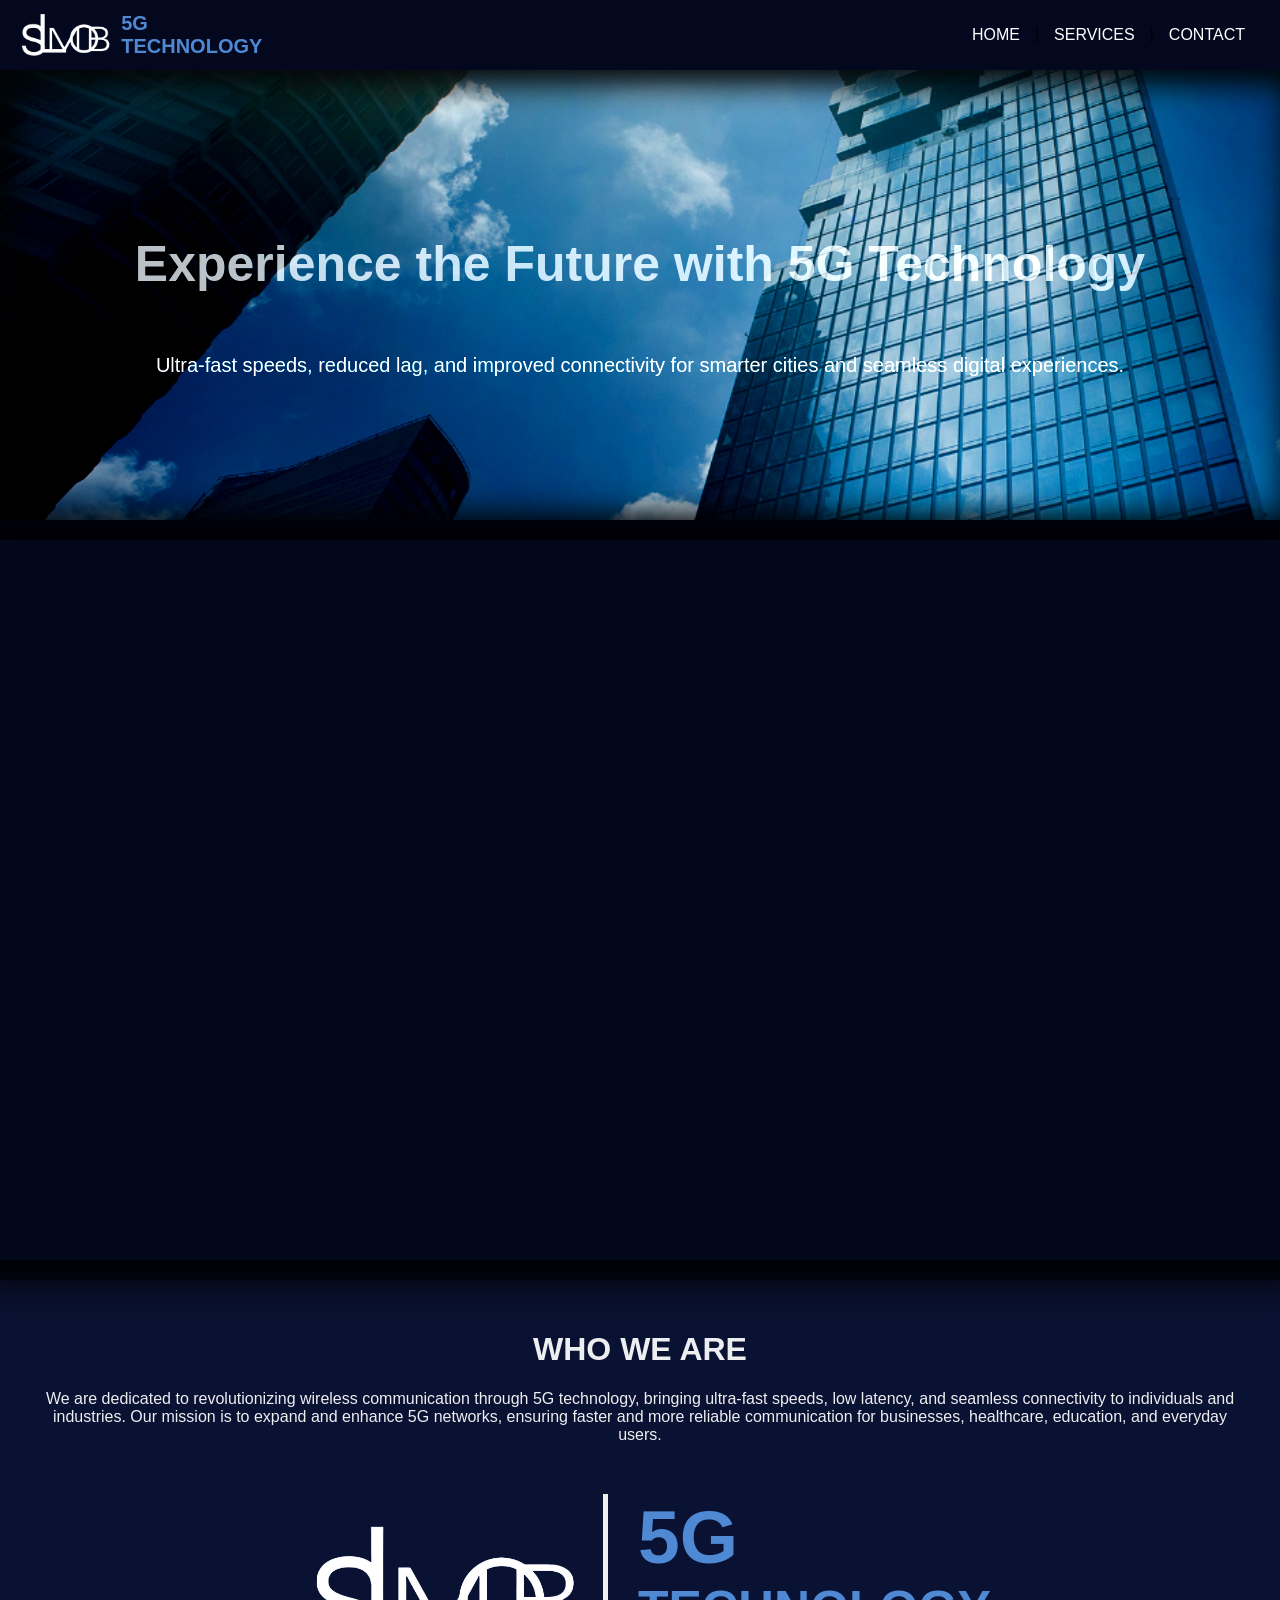
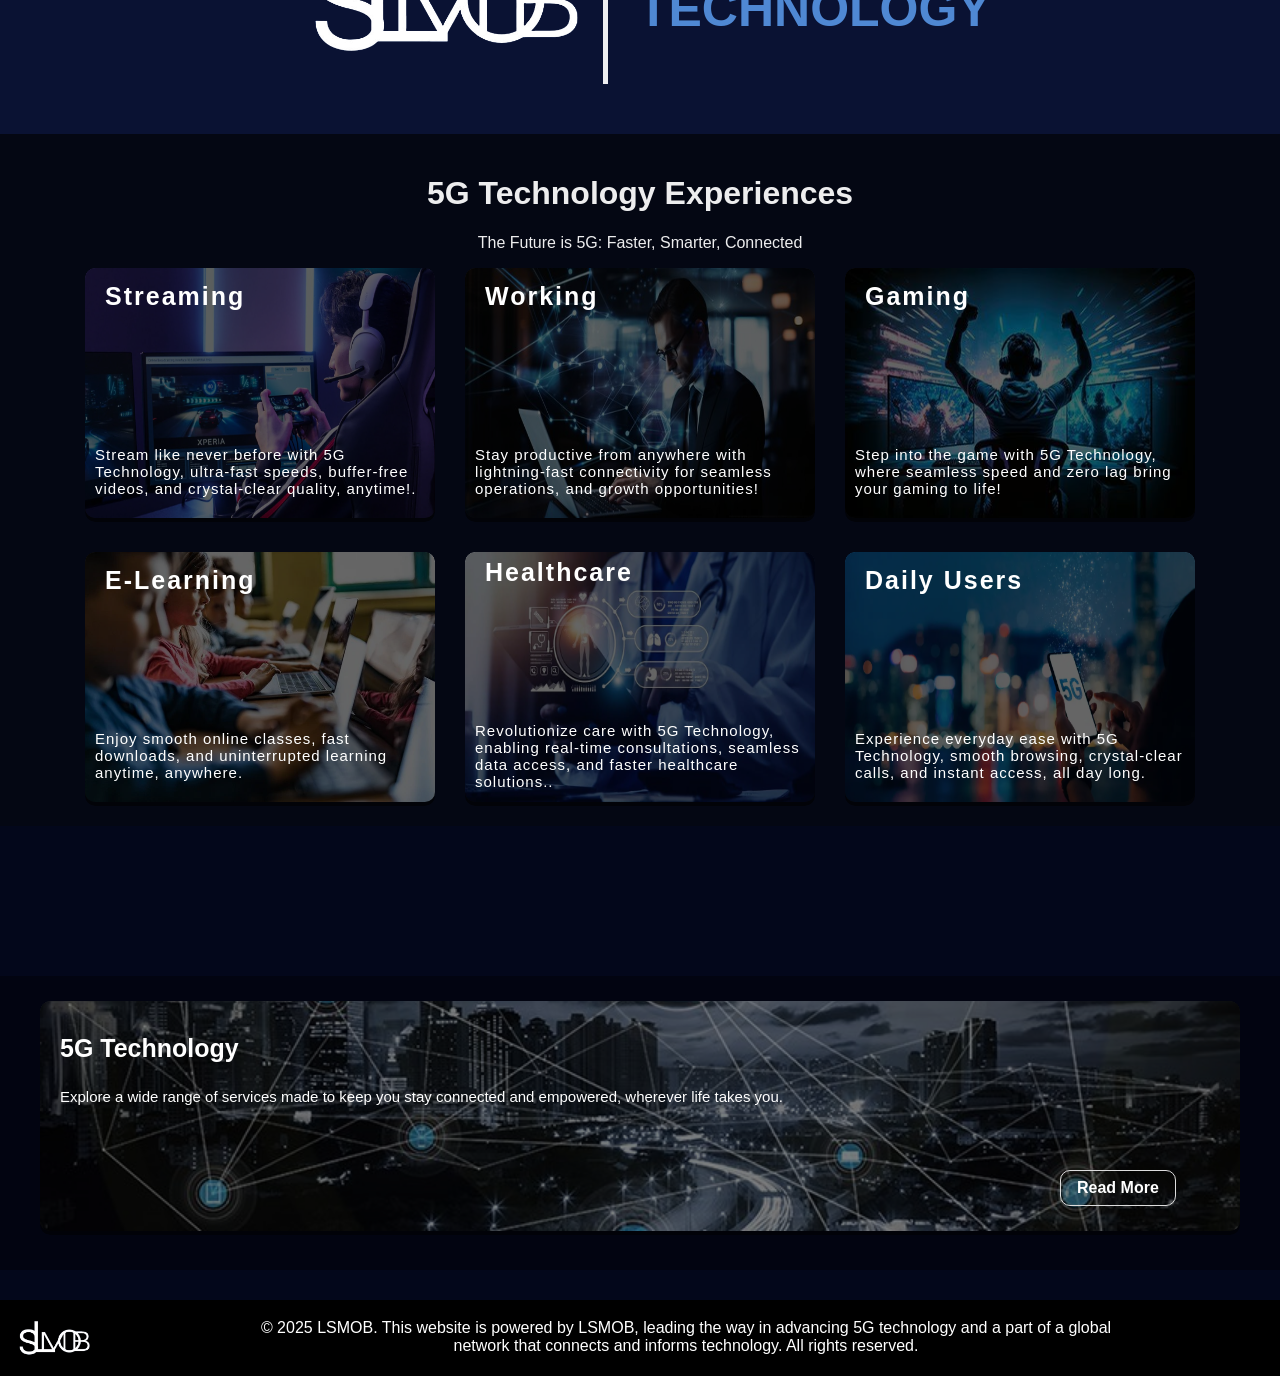
==== index.html @ b8568116 "Add files via upload" ====
<!DOCTYPE html>
<html lang="en">

<head>
    <meta charset="UTF-8">
    <meta name="viewport" content="width=device-width, initial-scale=1.0">
    <title>5G Technology</title>
    <link rel="stylesheet" href="style.css">
</head>

<body>
    <nav class="navbar">
        <div class="logo">
            <img src="img/Lsmob.png" alt="LSMOB LOGO">
            <div style="margin-left: 10px;">
                <strong>5G</strong><br>
                <span>TECHNOLOGY</span>
            </div>
        </div>
        <ul class="nav-links">
            <li><a href="index.html">HOME</a></li> |
            <li><a href="services.html">SERVICES</a></li> |
            <li><a href="#">CONTACT</a></li>
        </ul>
    </nav>


    <section class="hero">
        <h1>Experience the Future with 5G Technology</h1>
        <p>Ultra-fast speeds, reduced lag, and improved connectivity for smarter cities and seamless digital
            experiences.</p>
    </section>

    <section class="vid">
        <video autoplay loop muted plays-inline>
            <source src="video/5glogo.mp4">
        </video>

    </section>


    <div class="container1">
        <h1>WHO WE ARE </h1>
        <p>We are dedicated to revolutionizing wireless communication through 5G technology, bringing ultra-fast speeds,
            low latency, and seamless connectivity to individuals and industries. Our mission is to expand and enhance
            5G networks, ensuring faster and more reliable communication for businesses, healthcare, education, and
            everyday users.</p>

        <div class="logo2">
            <img class="img2" src="img/Lsmob.png" alt="LSMOB LOGO">
            <div style="margin-left: 10px;">
                <strong>5G</strong><br>
                <span>TECHNOLOGY</span>
            </div>
        </div>



        <div class="exp">
            <h1>5G Technology Experiences</h1>
            <p>The Future is 5G: Faster, Smarter, Connected</p>


            <div class="image-container">
                <div class="image-box">
                    <img src="img/gamingg.jpg" alt="Streaming">
                    <div class="overlay">
                        <div class="title">Streaming</div>
                        <div class="description">Stream like never before with 5G Technology, ultra-fast speeds,
                            buffer-free
                            videos, and crystal-clear quality, anytime!.</div>
                    </div>
                </div>

                <div class="image-box">
                    <img src="img/work.jpg" alt="Work">
                    <div class="overlay">
                        <div class="title">Working</div>
                        <div class="description">Stay productive from anywhere with lightning-fast connectivity for
                            seamless operations, and growth opportunities!</div>
                        </div>
                </div>

                <div class="image-box">
                    <img src="img/gaming.jpg" alt="Gaming">
                    <div class="overlay">
                        <div class="title">Gaming</div>
                        <div class="description">Step into the game with 5G Technology, where seamless speed and zero
                            lag
                            bring your gaming to life!</div>
                    </div>
                </div>

                <div class="image-box">
                    <img src="img/educ.webp" alt="Education">
                    <div class="overlay">
                        <div class="title">E-Learning</div>
                        <div class="description">Enjoy smooth online classes, fast downloads, and uninterrupted learning
                            anytime, anywhere.</div>
                    </div>
                </div>

                <div class="image-box">
                    <img src="img/healthcare.jpg" alt="Healthcare">
                    <div class="overlay">
                        <div class="title">Healthcare</div>
                        <div class="description">Revolutionize care with 5G Technology, enabling real-time
                            consultations,
                            seamless data access, and faster healthcare solutions..</div>
                    </div>
                </div>

                <div class="image-box">
                    <img src="img/5gs.webp" alt="5G">
                    <div class="overlay">
                        <div class="title">Daily Users</div>
                        <div class="description">Experience everyday ease with 5G Technology, smooth browsing,
                            crystal-clear
                            calls, and instant access, all day long.</div>
                    </div>
                </div>
            </div>

        </div>

    </div>


    <div class="ser">
        <div class="serv-container">
            <div class="serv">
                <img src="img/servs.jpg" alt="Streaming" class="img">
                <div class="overlay1">
                    <div class="titlee">5G Technology</div>
                    <div class="descrip">Explore a wide range of services made to keep you stay connected and empowered,
                        wherever life takes you.</div>
                    <div class="link">
                        <a href="services.html" class="read-more-btn">Read More</a>
                    </div>
                </div>
            </div>
        </div>
    </div>
    </div>


    <section class="footer">

        <div class="logo3">
            <img class="img3" src="img/Lsmob.png" alt="LSMOB LOGO">
            <p>© 2025 LSMOB. This website is powered by LSMOB, leading the way in advancing 5G technology and a part of
                a global network that connects and informs technology. All rights reserved.</p>
        </div>

    </section>

</body>

</html>
---- style.css ----
body {
            margin: 0;
            font-family: Arial, sans-serif;
            background-color: #03071b;

        }

        .navbar {
            background-color: #090f283b;
            padding: 10px 20px;
            display: flex;
            align-items: center;
            justify-content: space-between;
        }

        .logo {
            display: flex;
            align-items: center;
            font-size: 20px;
            font-weight: bold;
            color: #4f88d3;
        }

        .logo2 {
            margin-top: 50px;
            display: flex;
            text-align: left;
            font-size: 50px;
            font-weight: bold;
            color: #4f88d3;
            justify-content: center;
            margin-bottom: 80px;


        }

        .logo2 strong {
            font-size: 75px;
        }

        .logo2 .img2 {
            height: 150px;
            border-right: 5px solid rgba(255, 255, 255, 0.93);
            margin-right: 20px;
            padding-right: 20px;
            padding: 20px;

        }

        .logo img {
            display: block;
            height: 50px;

        }

        .nav-links {
            list-style: none;
            padding: 0;
            margin: 0;
            display: flex;
        }

        .nav-links li {
            margin: 0 15px;
        }

        .nav-links a {
            color: #ffffff;
            text-decoration: none;
            font-size: 16px;
        }

        .hero {
            background: url(img/background.png) no-repeat center center;
            background-size: cover;
            display: flex;
            flex-direction: column;
            justify-content: center;
            align-items: center;
            text-align: center;
            height: 50vh;
            border-bottom: 20px solid #0b122e;
            border-bottom-width: 20px;
            filter: brightness(20%);
            filter: contrast(130%);
            box-shadow: 10px 10px 30px 5px rgb(33, 33, 33) inset
        }

        .vid {
            position: relative;
            width: 100%;
            height: 80vh;
            overflow: hidden;
            box-shadow: 0px 0px 40px 20px rgb(0, 0, 0);

        }

        .vid video {

            position: absolute;
            top: 50%;
            left: 50%;
            transform: translate(-50%, -50%);
            width: 100%;
            height: 100%;
            object-fit: cover;

        }


        .hero h1 {
            font-size: 50px;
            font-weight: 600;
            color: rgba(255, 255, 255, 0.678);
        }

        .hero p {
            font-size: 20px;
            color: rgba(255, 255, 255, 0.93);
        }

        .about {
            text-align: center;
            font-size: 20px;
            color: rgba(255, 255, 255, 0.93);
            border-radius: 10px;

        }


        .container1 {
            padding: 30px;
            text-align: center;
            background: #0c1538d2;
            color: rgba(255, 255, 255, 0.93);
            margin-top: 20px;

        }


        .exp {
            padding: 20px;
            background-color: #0000009e;
            margin: -30px;

        }

        .exp h1 p {
            padding-bottom: 20px;
        }

        .image-container {
            display: flex;
            flex-wrap: wrap;
            gap: 30px;
            justify-content: center;
        }

        .image-box {
            position: relative;
            display: inline-block;
            overflow: hidden;
            border-radius: 10px;

        }

        .image-box img {
            height: 250px;
            width: 350px;
            border-radius: 10px;
            box-shadow: 10px 10px 30px 5px rgb(33, 33, 33) inset;
            transition: 0.3s ease;


        }


        .overlay {
            position: absolute;
            top: 0;
            height: 100%;
            width: 100%;
            border-radius: 10px;
            background: rgba(0, 0, 0, 0.6);
            color: white;
            display: flex;
            flex-direction: column;
            gap: 95px;
            font-size: 15px;
            font-weight: bold;
            text-align: left;
            justify-content: center;




        }


        .overlay .title {
            font-size: 25px;
            font-weight: bold;
            margin-left: 20px;

        }

        .overlay .description {
            font-size: 15px;
            font-weight: normal;
            margin: 10px;
            align-items: center;
        }

        .image-box:hover img {
            transform: scale(1.2);

        }





        .ser {
            padding: 15px;
            background-color: #0000005d;

            margin-top: 150px;
            position: relative;
            margin-bottom: 30px;




        }

        .serv-container {
            display: flex;
            flex-wrap: wrap;
            justify-content: center;
            padding-top: 10px;
            padding-bottom: 20px;

        }

        .serv {
            position: relative;
            display: inline-block;
            overflow: hidden;
            border-radius: 10px;
        }

        .img {
            height: 230px;
            width: 1200px;
            border-radius: 10px;
            box-shadow: 10px 10px 30px 5px rgb(33, 33, 33) inset;
            transition: 0.3s ease;
            object-fit: cover;
        }

        .overlay1 {
            position: absolute;
            top: 0;
            left: 0;
            height: 100%;
            width: 100%;
            border-radius: 10px;
            background: rgba(0, 0, 0, 0.5);
            color: white;
            display: flex;
            flex-direction: column;
            justify-content: center;
            gap: 25px;
            padding-left: 20px;
            transition: 0.3s ease;

        }

        .overlay1 .titlee {
            font-size: 25px;
            font-weight: bold;
            margin-top: 5px;

        }

        .overlay1 .descrip {
            font-size: 15px;
            font-weight: normal;
            margin-bottom: 40px;

        }

        .serv:hover .img {
            transform: scale(1.1);
        }

        .serv:hover .overlay1 {
            opacity: 1;
            background: rgba(0, 0, 0, 0.3);
        }

        .read-more-btn {
            display: inline-block;
            padding: 8px 16px;
            color: #ffffff;
            text-decoration: none;
            border: 1px solid #ddd;
            border-radius: 10px;
            font-weight: bold;
            transition: background 0.3s ease;
            margin-left: 1000px;
        }

        .read-more-btn:hover {
            background-color: #f0f0f071;
            color: #000;
        }










        .footer {
            padding: 3px;
            background: rgb(0, 0, 0);
        }

        .logo3 {
            text-align: left;
            justify-content: left;
            display: flex;
        }

        .logo3 .img3 {
            height: 40px;
            padding: 15px;
            margin-right: 130px;


        }

        .logo3 p {
            text-align: center;

            color: white;
            max-width: 900px;



        }

        .triangle-mask {
            position: relative;
            flex-direction: column;
            height: 650px;
            background-image: url('img/servs.jpg');
            background-size: cover;
            background-position: center;
            clip-path: polygon(170% 0%, 100% 100%, -80% 110%);
            -webkit-clip-path: polygon(100% 0%, 100%, 0% 100%);
            overflow: hidden;
            object-fit: cover;
            border-bottom: 20px solid #030612;
            border-bottom-width: 15px;
            filter: contrast(110%);
            filter: brightness(50%);


        }

        .small {
            position: absolute;
            top: 100px;
            left: 50px;
            color: #4f88d3;
            font-size: 20px;
            font-family: Arial, sans-serif;
            font-weight: bold;
            display: flex;
        }


        .text h1 {
            position: absolute;
            top: 130px;
            left: 50px;
            color: rgb(255, 255, 255);
            font-size: 50px;
            font-family: Arial, sans-serif;
            font-weight: bold;
            display: flex;

        }

        .text p {

            position: absolute;
            top: 210px;
            left: 50px;
            color: rgb(255, 255, 255);
            font-size: 30px;
            font-family: Arial, sans-serif;
            font-weight: bold;
            display: flex;


        }


        .matters {


            color: rgba(255, 255, 255, 0.93);
            margin-top: 10px;
            display: flex;
            max-width: 1000px;
            align-items: center;
            padding: 50px;
            margin-left: auto;
            margin-right: auto;


        }

        .matters h1 {
            font-size: 45px;
            margin-right: 20px;



        }

        .matters p {
            font-size: 20px;
            max-width: 600px;



        }


        .container {
            display: grid;
            grid-template-columns: repeat(4, 1fr);
            gap: 15px;
            width: 1300px;
            margin: 0 auto;
            font-family: sans-serif;
            background-color: #0000009e;
            padding: 35px;
            padding-top: 100px;
            padding-bottom: 20px;
            position: relative;
            justify-content: center;



        }

        .t {
            position: absolute;
            top: 20px;
            left: 35px;
            color: white;
            font-size: 45px;



        }

        .container h1 {
            color: white;
        }

        .card {
            background-color: rgba(255, 255, 255, 0.835);
            border: 1px solid #dddddd;
            padding: 10px;
            border-radius: 5px;
        }

        .card img {
            width: 300px;
            height: 200px;
            border-radius: 5px;
            margin-bottom: 10px;
        }

        .card h2 {
            font-size: 20px;
            margin-bottom: 10px;
        }

        .card ul {
            list-style-type: disc;
            padding-left: 20px;
            margin-bottom: 10px;
        }

        .card li {
            margin-bottom: 5px;
        }

        .card p {
            line-height: 1.5;
        }

        .pc {
            padding: 10px;
            background-color: #0000009e;
            position: relative;
            margin-top: 100px;

        }

        .pc p {
            color: white;
            font-size: 45px;
            font-family: sans-serif;
            text-align: center;
            top: 10px;
            left: 35px;
            margin: 20px;


        }

        table {
            color: white;
            padding: 50px;
            max-width: 1000px;
            justify-content: center;
            align-items: center;
            width: 1000px;



        }

        .prcos {}

        .prco {}

        body {
            margin: 0;
            font-family: Arial, sans-serif;
        }

        .container3 {
            background-color: #0000009e;
            color: white;
            padding: 40px 0;
            text-align: center;
        }

        .title {
            font-size: 20px;
            letter-spacing: 2px;
            font-weight: bold;
            margin-bottom: 30px;
        }

        .content-wrapper {
            display: flex;
            justify-content: center;
            align-items: center;
            gap: 50px;
            transition: all 0.3s ease;
        }

        .card1 {
            background-color: white;
            color: #27375C;
            border-radius: 20px;
            padding: 15px;
            width: 350px;
            transition: all 0.3s ease;
        }

        .card1 img {
            width: 100px;
            border-radius: 10px;
        }

        .card1-title {
            font-weight: bold;
            margin-top: 10px;
        }

        .description {
            font-size: 12px;
            letter-spacing: 1px;
        }

        .arrows {
            font-size: 50px;
            cursor: pointer;
            margin: 0 10px;
            background: #000000;
        }

        .hidden {
            display: none;
        }
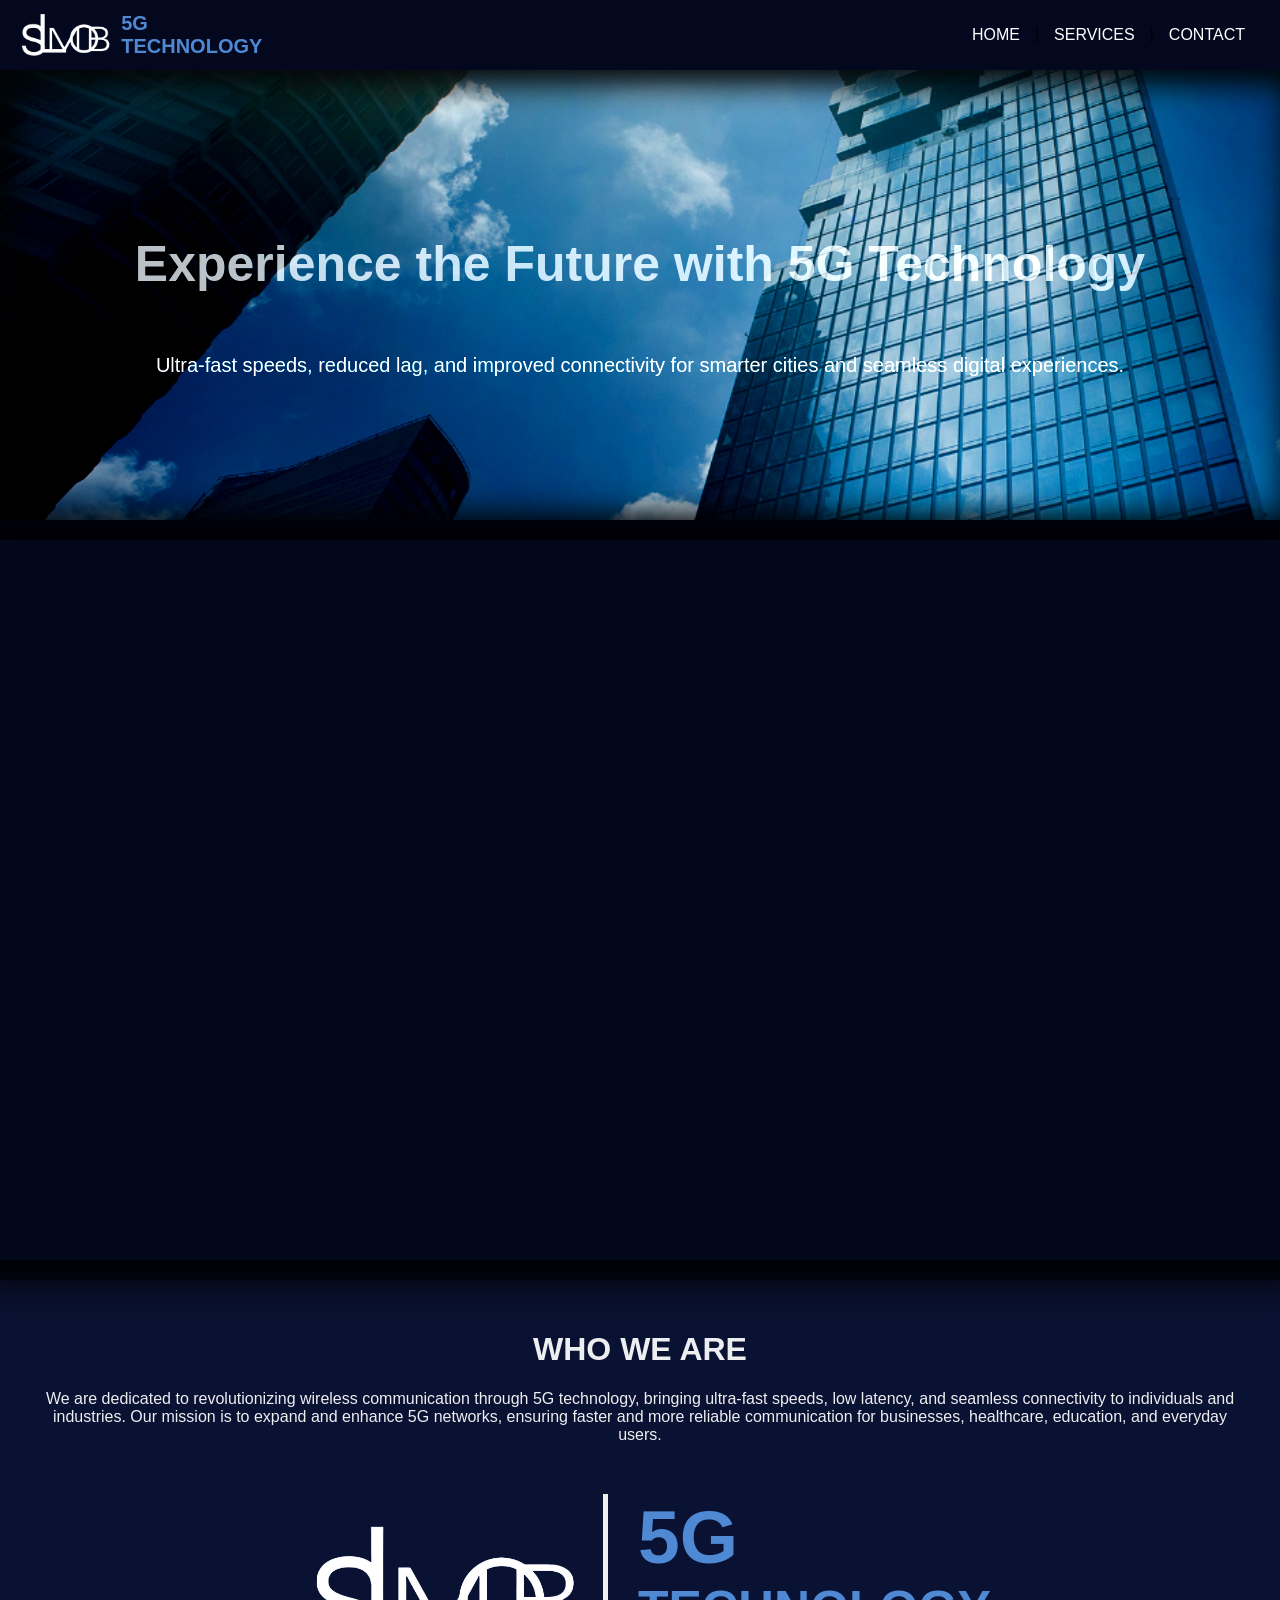
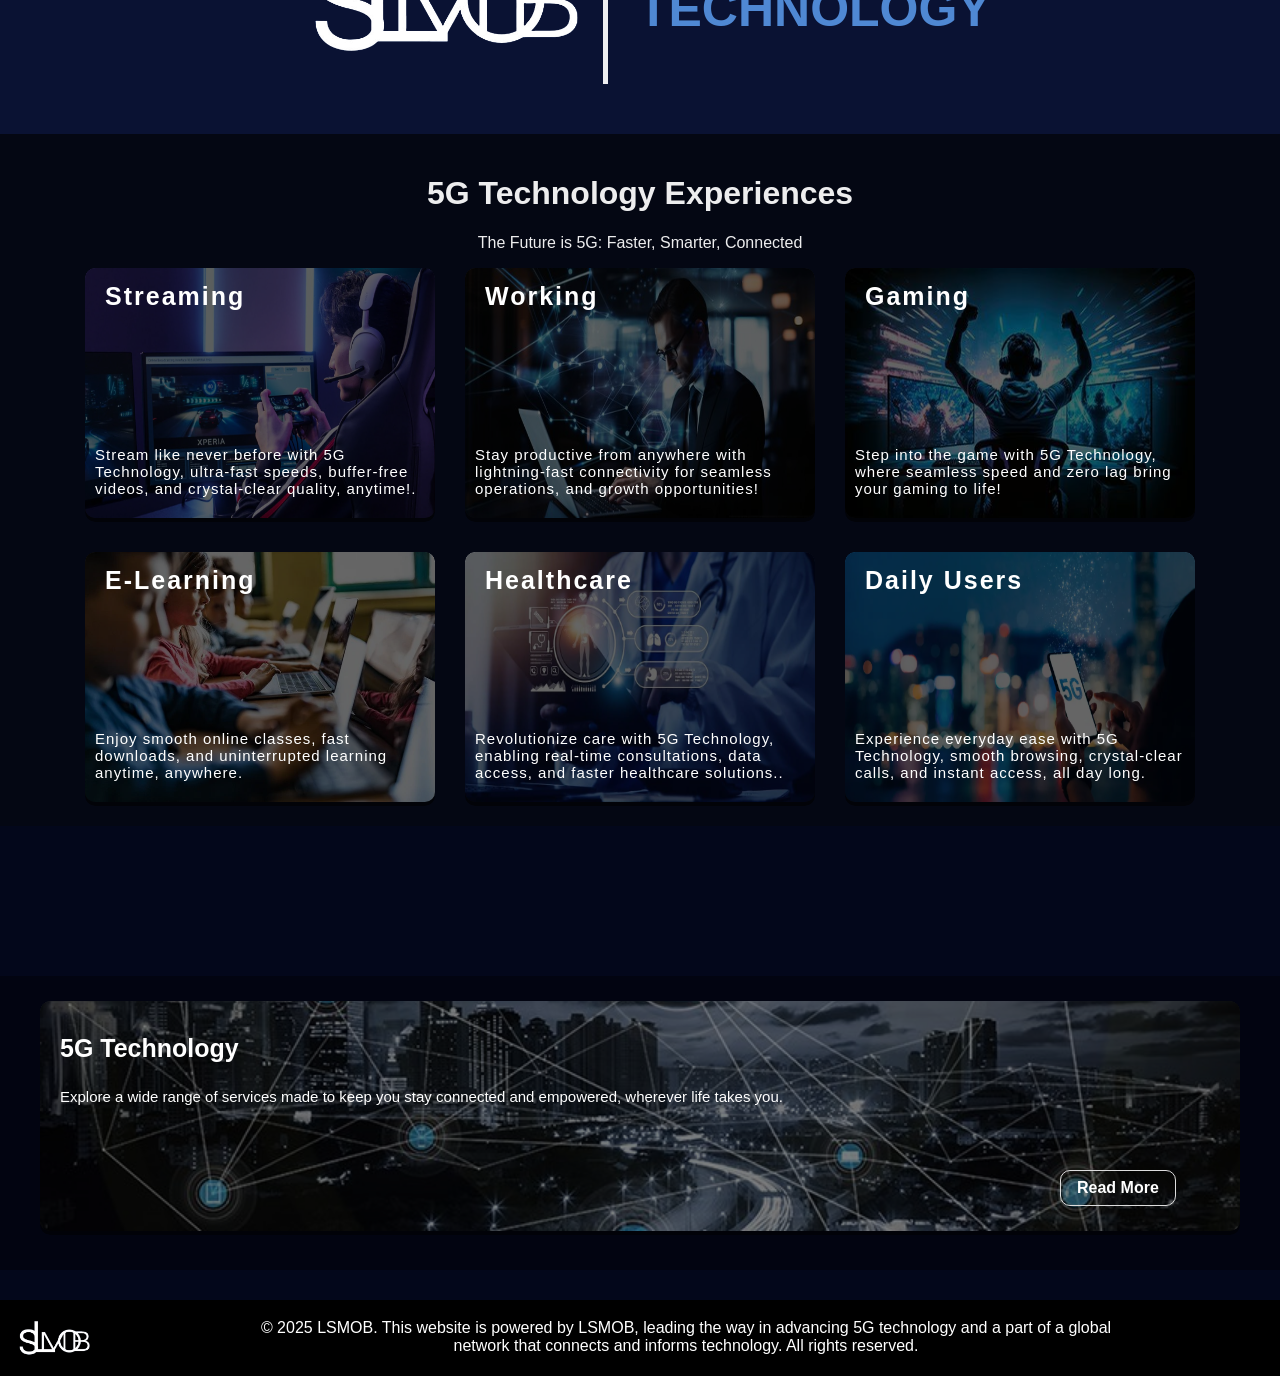
==== commit bf81cf1a: "8 20pm" ====
--- a/index.html
+++ b/index.html
@@ -106,7 +106,7 @@
                         <div class="title">Healthcare</div>
                         <div class="description">Revolutionize care with 5G Technology, enabling real-time
                             consultations,
-                            seamless data access, and faster healthcare solutions..</div>
+                            data access, and faster healthcare solutions..</div>
                     </div>
                 </div>
 
--- a/style.css
+++ b/style.css
@@ -2,6 +2,7 @@
             margin: 0;
             font-family: Arial, sans-serif;
             background-color: #03071b;
+            overflow-x: hidden;
 
         }
 
@@ -349,9 +350,6 @@
 
             color: white;
             max-width: 900px;
-
-
-
         }
 
         .triangle-mask {
@@ -407,8 +405,6 @@
             font-family: Arial, sans-serif;
             font-weight: bold;
             display: flex;
-
-
         }
 
 
@@ -423,90 +419,86 @@
             padding: 50px;
             margin-left: auto;
             margin-right: auto;
-
-
         }
 
         .matters h1 {
             font-size: 45px;
             margin-right: 20px;
-
-
-
         }
 
         .matters p {
             font-size: 20px;
             max-width: 600px;
-
-
-
-        }
-
-
-        .container {
+        }
+
+
+        .services-container {
             display: grid;
-            grid-template-columns: repeat(4, 1fr);
-            gap: 15px;
-            width: 1300px;
+            grid-template-columns: repeat(10, 1fr);
+            gap: 10px;
+            width: 100%;
             margin: 0 auto;
             font-family: sans-serif;
             background-color: #0000009e;
-            padding: 35px;
+            padding: 10px;
             padding-top: 100px;
-            padding-bottom: 20px;
+            padding-bottom: 10px;
             position: relative;
-            justify-content: center;
-
-
-
-        }
-
-        .t {
+            overflow-x: auto;
+
+        }
+
+        .services-container::-webkit-scrollbar {
+            height: 2px;
+        }
+
+        .services-container::-webkit-scrollbar-thumb {
+            background-color: #ddd;
+            border-radius: 5px;
+        }
+
+        .services-t {
             position: absolute;
             top: 20px;
             left: 35px;
             color: white;
             font-size: 45px;
-
-
-
-        }
-
-        .container h1 {
-            color: white;
-        }
-
-        .card {
+        }
+
+        .services-container h1 {
+            color: white;
+        }
+
+        .services-card {
             background-color: rgba(255, 255, 255, 0.835);
             border: 1px solid #dddddd;
             padding: 10px;
             border-radius: 5px;
         }
 
-        .card img {
+        .services-card img {
             width: 300px;
-            height: 200px;
+            height: 300px;
             border-radius: 5px;
             margin-bottom: 10px;
         }
 
-        .card h2 {
+        .services-card h2 {
             font-size: 20px;
             margin-bottom: 10px;
         }
 
-        .card ul {
+        .services-card ul {
             list-style-type: disc;
             padding-left: 20px;
             margin-bottom: 10px;
         }
 
-        .card li {
+        .services-card li {
             margin-bottom: 5px;
         }
 
-        .card p {
+        .services-card p {
             line-height: 1.5;
         }
 
@@ -526,8 +518,6 @@
             top: 10px;
             left: 35px;
             margin: 20px;
-
-
         }
 
         table {
@@ -537,21 +527,9 @@
             justify-content: center;
             align-items: center;
             width: 1000px;
-
-
-
-        }
-
-        .prcos {}
-
-        .prco {}
-
-        body {
-            margin: 0;
-            font-family: Arial, sans-serif;
-        }
-
-        .container3 {
+        }
+
+        .places {
             background-color: #0000009e;
             color: white;
             padding: 40px 0;
@@ -573,19 +551,22 @@
             transition: all 0.3s ease;
         }
 
-        .card1 {
+        .place {
             background-color: white;
             color: #27375C;
-            border-radius: 20px;
-            padding: 15px;
-            width: 350px;
+            border-radius: 10px;
+            padding: 20px;
+            width: 400px;
             transition: all 0.3s ease;
         }
 
-        .card1 img {
-            width: 100px;
-            border-radius: 10px;
-        }
+        .place img {
+            width: 100%;
+            height: 250px;
+            object-fit: cover;
+            border-radius: 10px;
+        }
+
 
         .card1-title {
             font-weight: bold;
@@ -598,11 +579,26 @@
         }
 
         .arrows {
-            font-size: 50px;
+            font-size: 30px;
             cursor: pointer;
             margin: 0 10px;
-            background: #000000;
-        }
+        }
+
+        .arrows button {
+            background: none;
+            border: none;
+            color: white;
+            font-size: 40px;
+            cursor: pointer;
+            padding: 10px;
+            transition: transform 0.2s ease;
+        }
+
+        .arrows button:hover {
+            transform: scale(1.2);
+            color: #5da3ff;
+        }
+
 
         .hidden {
             display: none;
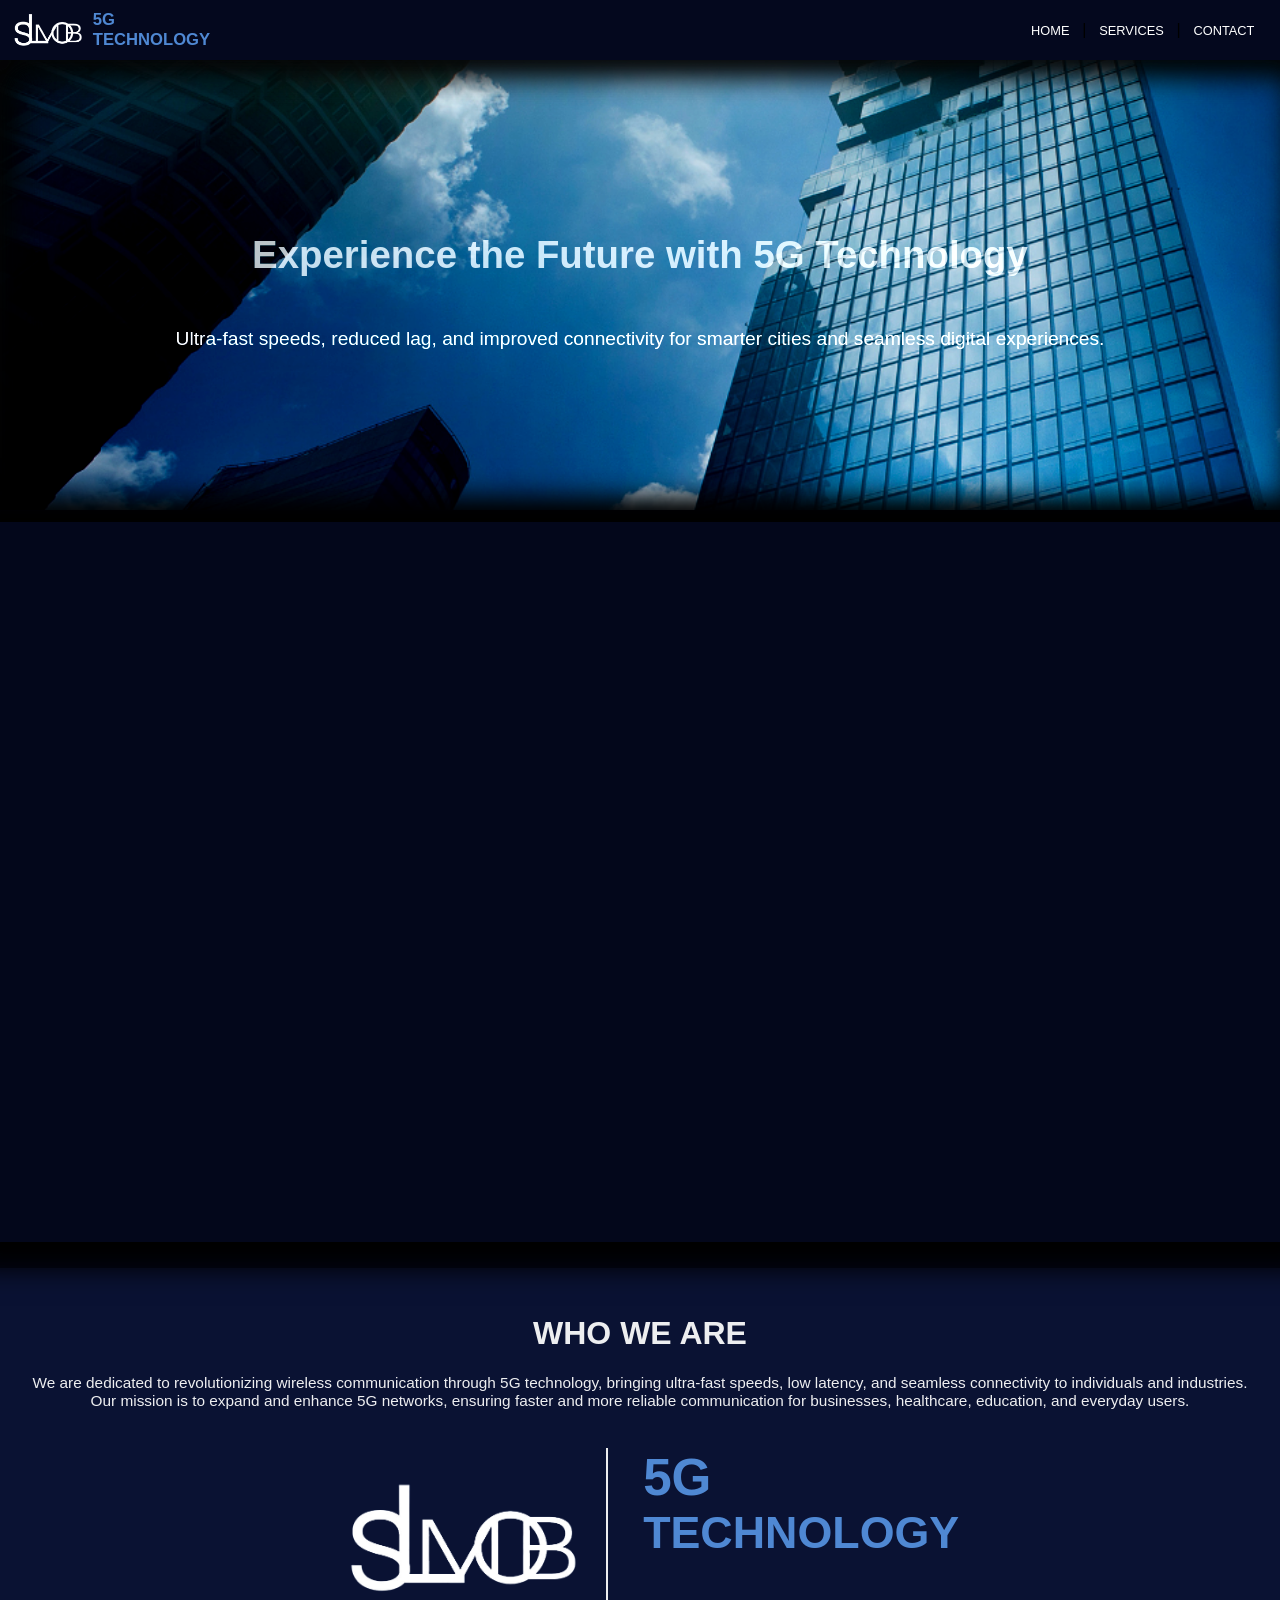
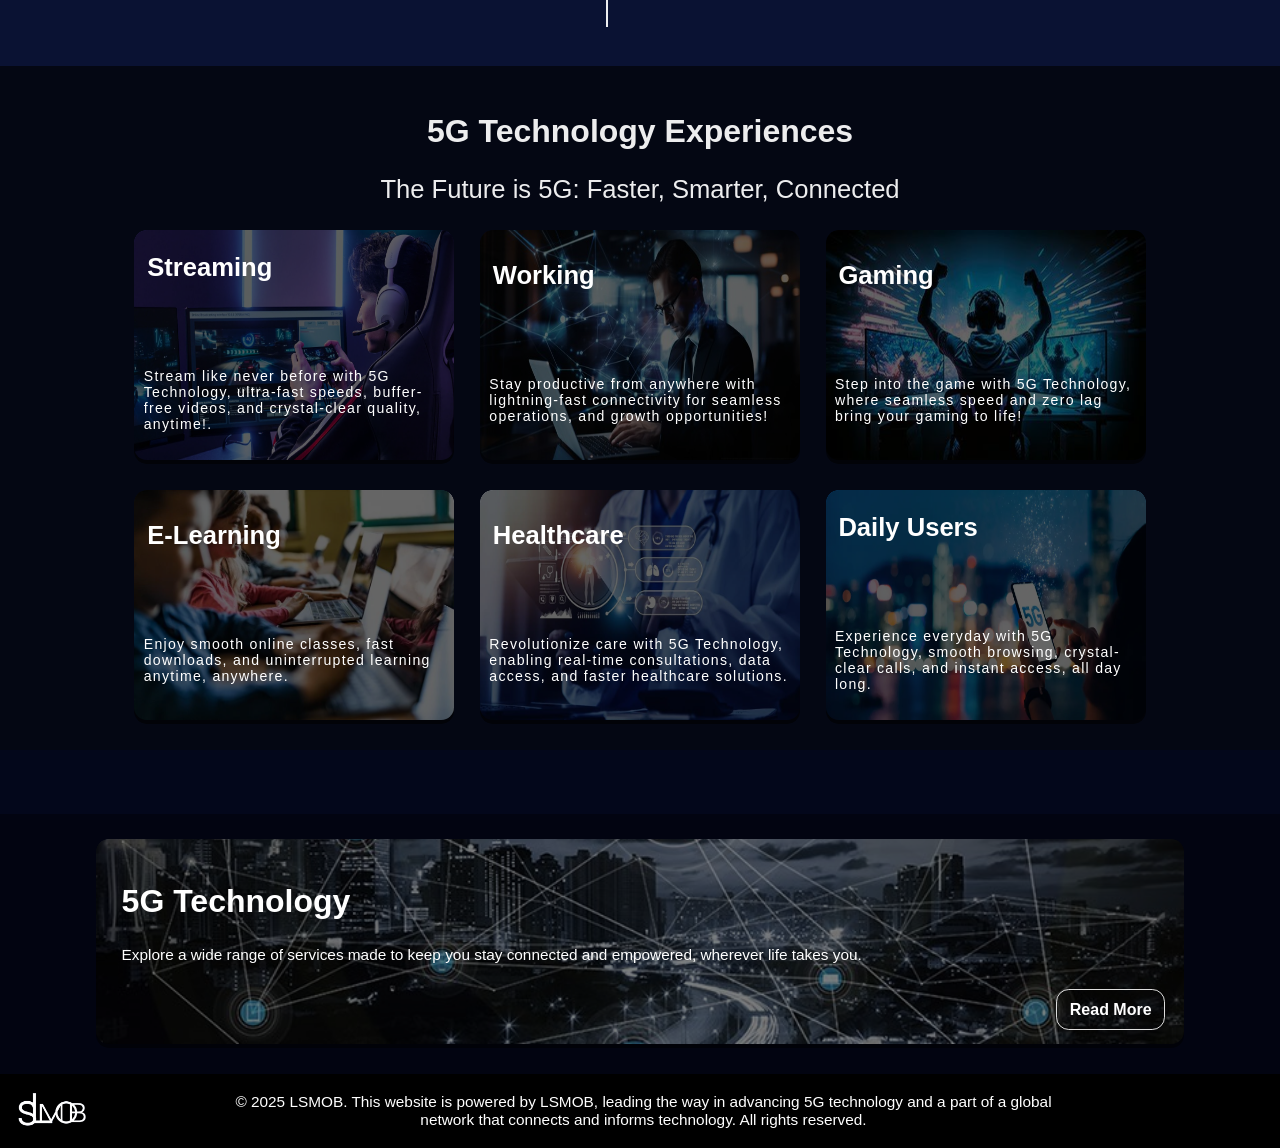
==== commit e145752b: "4am 4/10" ====
--- a/index.html
+++ b/index.html
@@ -54,8 +54,6 @@
             </div>
         </div>
 
-
-
         <div class="exp">
             <h1>5G Technology Experiences</h1>
             <p>The Future is 5G: Faster, Smarter, Connected</p>
@@ -106,7 +104,7 @@
                         <div class="title">Healthcare</div>
                         <div class="description">Revolutionize care with 5G Technology, enabling real-time
                             consultations,
-                            data access, and faster healthcare solutions..</div>
+                            data access, and faster healthcare solutions.</div>
                     </div>
                 </div>
 
@@ -114,7 +112,7 @@
                     <img src="img/5gs.webp" alt="5G">
                     <div class="overlay">
                         <div class="title">Daily Users</div>
-                        <div class="description">Experience everyday ease with 5G Technology, smooth browsing,
+                        <div class="description">Experience everyday with 5G Technology, smooth browsing,
                             crystal-clear
                             calls, and instant access, all day long.</div>
                     </div>
@@ -124,7 +122,6 @@
         </div>
 
     </div>
-
 
     <div class="ser">
         <div class="serv-container">
--- a/style.css
+++ b/style.css
@@ -1,14 +1,16 @@
         body {
-            margin: 0;
+            margin: 0vw;
             font-family: Arial, sans-serif;
             background-color: #03071b;
             overflow-x: hidden;
 
         }
 
+        /*header*/
+
         .navbar {
             background-color: #090f283b;
-            padding: 10px 20px;
+            padding: 0.8vw 1vw;
             display: flex;
             align-items: center;
             justify-content: space-between;
@@ -17,60 +19,62 @@
         .logo {
             display: flex;
             align-items: center;
-            font-size: 20px;
+            font-size: 1.3vw;
             font-weight: bold;
             color: #4f88d3;
         }
 
         .logo2 {
-            margin-top: 50px;
+            margin-top: 3vw;
             display: flex;
             text-align: left;
-            font-size: 50px;
+            font-size: 3.5vw;
             font-weight: bold;
             color: #4f88d3;
             justify-content: center;
-            margin-bottom: 80px;
+            margin-bottom: 5vw;
 
 
         }
 
         .logo2 strong {
-            font-size: 75px;
+            font-size: 4vw;
         }
 
         .logo2 .img2 {
-            height: 150px;
-            border-right: 5px solid rgba(255, 255, 255, 0.93);
-            margin-right: 20px;
-            padding-right: 20px;
-            padding: 20px;
+            height: 10vw;
+            border-right: 0.2vw solid rgba(255, 255, 255, 0.93);
+            margin-right: 2vw;
+            padding-right: 2vw;
+            padding: 2vw;
 
         }
 
         .logo img {
             display: block;
-            height: 50px;
+            height: 3vw;
 
         }
 
         .nav-links {
             list-style: none;
-            padding: 0;
-            margin: 0;
+            padding: 0vw;
+            margin: 0vw;
             display: flex;
         }
 
         .nav-links li {
-            margin: 0 15px;
+            margin: 0vw 1vw;
         }
 
         .nav-links a {
             color: #ffffff;
             text-decoration: none;
-            font-size: 16px;
-        }
-
+            font-size: 1vw;
+        }
+
+        /*sub header*/
+        
         .hero {
             background: url(img/background.png) no-repeat center center;
             background-size: cover;
@@ -80,19 +84,21 @@
             align-items: center;
             text-align: center;
             height: 50vh;
-            border-bottom: 20px solid #0b122e;
-            border-bottom-width: 20px;
+            border-bottom: 1vw solid #0b122e;
+            border-bottom-width: 1vw;
             filter: brightness(20%);
             filter: contrast(130%);
-            box-shadow: 10px 10px 30px 5px rgb(33, 33, 33) inset
-        }
+            box-shadow: 1vw 1vw 2vw 0.5vw rgb(33, 33, 33) inset;
+        }
+
+        /*vid 5g*/
 
         .vid {
             position: relative;
             width: 100%;
             height: 80vh;
             overflow: hidden;
-            box-shadow: 0px 0px 40px 20px rgb(0, 0, 0);
+            box-shadow: 0vw 0vw 2vw 2vw rgb(0, 0, 0);
 
         }
 
@@ -108,52 +114,59 @@
 
         }
 
+           /*sub header*/
 
         .hero h1 {
-            font-size: 50px;
-            font-weight: 600;
+            font-size: 3vw;
             color: rgba(255, 255, 255, 0.678);
         }
 
         .hero p {
-            font-size: 20px;
+            font-size: 1.5vw;
             color: rgba(255, 255, 255, 0.93);
         }
 
-        .about {
-            text-align: center;
-            font-size: 20px;
-            color: rgba(255, 255, 255, 0.93);
-            border-radius: 10px;
-
-        }
-
+        
+
+        /*who we are*/
 
         .container1 {
-            padding: 30px;
+            padding: 2vw;
             text-align: center;
             background: #0c1538d2;
             color: rgba(255, 255, 255, 0.93);
-            margin-top: 20px;
-
-        }
-
+            margin-top: 2vw;
+
+        }
+
+        .container1 h1 {
+            font-size: 2.5vw;
+        }
+
+        .container1 p {
+            font-size: 1.2vw;
+        }
+
+        /*experience*/
 
         .exp {
-            padding: 20px;
+            padding: 2vw;
             background-color: #0000009e;
-            margin: -30px;
-
-        }
-
-        .exp h1 p {
-            padding-bottom: 20px;
+            margin: -2vw;
+
+        }
+
+        .exp h1 {
+            font-size: 2.5vw;
+        }
+        .exp p {
+            font-size: 2.0vw;
         }
 
         .image-container {
             display: flex;
             flex-wrap: wrap;
-            gap: 30px;
+            gap: 2vw;
             justify-content: center;
         }
 
@@ -161,15 +174,14 @@
             position: relative;
             display: inline-block;
             overflow: hidden;
-            border-radius: 10px;
+            border-radius: 1vw;
 
         }
 
         .image-box img {
-            height: 250px;
-            width: 350px;
-            border-radius: 10px;
-            box-shadow: 10px 10px 30px 5px rgb(33, 33, 33) inset;
+            height: 18vw;
+            width: 25vw;
+            border-radius: 1vw;
             transition: 0.3s ease;
 
 
@@ -178,16 +190,16 @@
 
         .overlay {
             position: absolute;
-            top: 0;
+            top: 0vw;
             height: 100%;
             width: 100%;
-            border-radius: 10px;
+            border-radius: 1vw;
             background: rgba(0, 0, 0, 0.6);
             color: white;
             display: flex;
             flex-direction: column;
-            gap: 95px;
-            font-size: 15px;
+            gap: 3vw;
+            font-size: 5vw;
             font-weight: bold;
             text-align: left;
             justify-content: center;
@@ -199,16 +211,16 @@
 
 
         .overlay .title {
-            font-size: 25px;
-            font-weight: bold;
-            margin-left: 20px;
+            font-size: 2vw;
+            font-weight: bold;
+            margin-left: 1vw;
 
         }
 
         .overlay .description {
-            font-size: 15px;
+            font-size: 1.10vw;
             font-weight: normal;
-            margin: 10px;
+            margin: 0.73vw;
             align-items: center;
         }
 
@@ -217,20 +229,14 @@
 
         }
 
-
-
-
+        /*service-read more*/
 
         .ser {
-            padding: 15px;
+            padding: 1vw;
             background-color: #0000005d;
-
-            margin-top: 150px;
+            margin-top: 5vw;
             position: relative;
-            margin-bottom: 30px;
-
-
-
+            margin-bottom: 0vw;
 
         }
 
@@ -238,8 +244,8 @@
             display: flex;
             flex-wrap: wrap;
             justify-content: center;
-            padding-top: 10px;
-            padding-bottom: 20px;
+            padding-top: 1vw;
+            padding-bottom: 1vw;
 
         }
 
@@ -247,47 +253,48 @@
             position: relative;
             display: inline-block;
             overflow: hidden;
-            border-radius: 10px;
+            border-radius: 1vw;
         }
 
         .img {
-            height: 230px;
-            width: 1200px;
-            border-radius: 10px;
-            box-shadow: 10px 10px 30px 5px rgb(33, 33, 33) inset;
+            height: 16vw;
+            width: 85vw;
+            border-radius: 1vw;
             transition: 0.3s ease;
             object-fit: cover;
         }
 
+        
+        
         .overlay1 {
             position: absolute;
-            top: 0;
-            left: 0;
+            top: 0vw;
+            left: 0vw;
             height: 100%;
             width: 100%;
-            border-radius: 10px;
+            border-radius: 1vw;
             background: rgba(0, 0, 0, 0.5);
             color: white;
             display: flex;
             flex-direction: column;
             justify-content: center;
-            gap: 25px;
-            padding-left: 20px;
+            gap: 2vw;
+            padding-left: 2vw;
             transition: 0.3s ease;
 
         }
 
         .overlay1 .titlee {
-            font-size: 25px;
-            font-weight: bold;
-            margin-top: 5px;
+            font-size: 2.5vw;
+            font-weight: bold;
+            margin-top: 2vw;
 
         }
 
         .overlay1 .descrip {
-            font-size: 15px;
+            font-size: 1.20vw;
             font-weight: normal;
-            margin-bottom: 40px;
+            
 
         }
 
@@ -302,14 +309,14 @@
 
         .read-more-btn {
             display: inline-block;
-            padding: 8px 16px;
+            padding: 0.8vw 1vw;
             color: #ffffff;
             text-decoration: none;
-            border: 1px solid #ddd;
-            border-radius: 10px;
+            border: 0.1vw solid #ddd;
+            border-radius: 1vw;
             font-weight: bold;
             transition: background 0.3s ease;
-            margin-left: 1000px;
+            margin-left: 73vw;
         }
 
         .read-more-btn:hover {
@@ -317,17 +324,10 @@
             color: #000;
         }
 
-
-
-
-
-
-
-
-
+            /*footer*/
 
         .footer {
-            padding: 3px;
+            padding: 0.3vw;
             background: rgb(0, 0, 0);
         }
 
@@ -338,24 +338,26 @@
         }
 
         .logo3 .img3 {
-            height: 40px;
-            padding: 15px;
-            margin-right: 130px;
+            height: 3vw;
+            padding: 1vw;
+            margin-right: 10vw;
 
 
         }
 
         .logo3 p {
             text-align: center;
-
-            color: white;
-            max-width: 900px;
-        }
-
+            color: white;
+            max-width: 65vw;
+            font-size: 1.2vw;
+        }
+
+          /*tech and services*/
+        
         .triangle-mask {
             position: relative;
             flex-direction: column;
-            height: 650px;
+            height: 50vw;
             background-image: url('img/servs.jpg');
             background-size: cover;
             background-position: center;
@@ -363,8 +365,8 @@
             -webkit-clip-path: polygon(100% 0%, 100%, 0% 100%);
             overflow: hidden;
             object-fit: cover;
-            border-bottom: 20px solid #030612;
-            border-bottom-width: 15px;
+            border-bottom: 2vw solid #030612;
+            border-bottom-width: 1vw;
             filter: contrast(110%);
             filter: brightness(50%);
 
@@ -373,10 +375,10 @@
 
         .small {
             position: absolute;
-            top: 100px;
-            left: 50px;
+            top: 8vw;
+            left: 3.6vw;
             color: #4f88d3;
-            font-size: 20px;
+            font-size: 1.5vw;
             font-family: Arial, sans-serif;
             font-weight: bold;
             display: flex;
@@ -385,10 +387,10 @@
 
         .text h1 {
             position: absolute;
-            top: 130px;
-            left: 50px;
+            top: 10vw;
+            left: 3.6vw;
             color: rgb(255, 255, 255);
-            font-size: 50px;
+            font-size: 3.5vw;
             font-family: Arial, sans-serif;
             font-weight: bold;
             display: flex;
@@ -398,10 +400,10 @@
         .text p {
 
             position: absolute;
-            top: 210px;
-            left: 50px;
+            top: 15vw;
+            left: 3.6vw;
             color: rgb(255, 255, 255);
-            font-size: 30px;
+            font-size: 2vw;
             font-family: Arial, sans-serif;
             font-weight: bold;
             display: flex;
@@ -412,26 +414,27 @@
 
 
             color: rgba(255, 255, 255, 0.93);
-            margin-top: 10px;
-            display: flex;
-            max-width: 1000px;
+            margin-top: 1vw;
+            display: flex;
+            max-width: 70vw;
             align-items: center;
-            padding: 50px;
+            padding: 3vw;
             margin-left: auto;
             margin-right: auto;
         }
 
         .matters h1 {
-            font-size: 45px;
-            margin-right: 20px;
+            font-size: 3vw;
+            margin-right: 2vw;
         }
 
         .matters p {
-            font-size: 20px;
-            max-width: 600px;
-        }
-
-
+            font-size: 1.5vw;
+            max-width: 45vw;
+        }
+
+            /*services*/
+        
         .services-container {
             display: grid;
             grid-template-columns: repeat(10, 1fr);
@@ -502,95 +505,146 @@
             line-height: 1.5;
         }
 
+
+        /* pros and cons */
         .pc {
-            padding: 10px;
+            padding: 0.1vw;
             background-color: #0000009e;
-            position: relative;
-            margin-top: 100px;
+            margin-top: 5vw;
+            margin-bottom: 5vw;
 
         }
 
         .pc p {
             color: white;
-            font-size: 45px;
+            font-size: 3vw;
             font-family: sans-serif;
             text-align: center;
-            top: 10px;
-            left: 35px;
-            margin: 20px;
+            
+          
+
+
         }
 
         table {
-            color: white;
-            padding: 50px;
-            max-width: 1000px;
-            justify-content: center;
-            align-items: center;
-            width: 1000px;
-        }
-
+            justify-content: center;
+            color: white;
+            margin: 0 auto;
+            background: #0000009e;
+            width: 100%;
+            max-width: 75.5vw;
+            
+            
+            
+        }
+        
+        table, th, td {
+            border: none;  
+        }
+
+        th, td {
+            padding: 1vw 1.5vw;
+        } 
+        .prcos {
+            max-width: 75.5vw;
+            margin: 0 auto;
+            text-align: center;
+            border-left: 0.1vw solid white; 
+            border-right: 0.1vw solid white; 
+            font-family: sans-serif;
+            padding: 1vw 8vw;
+           
+            border-top-left-radius: 3vw;
+            border-top-right-radius: 3vw;
+
+            
+            
+            
+        }
+        .prcos th {
+            font-size: 3vw;
+        }
+        
+        .prco {
+            max-width: 75.5vw;
+            margin: 0vw auto; 
+            border-left: 0.1vw solid white; 
+            border-right: 0.1vw solid white;
+            font-family: sans-serif;
+            font-size: 1.1vw; 
+            padding: 1vw 5vw;
+            border-bottom-left-radius: 3vw;
+            border-bottom-right-radius: 3vw;
+            margin-bottom: 5vw;
+        }
+        
+        /* rural and urban place */
+        
         .places {
             background-color: #0000009e;
             color: white;
-            padding: 40px 0;
+            padding: 2vw;
             text-align: center;
         }
 
         .title {
-            font-size: 20px;
-            letter-spacing: 2px;
-            font-weight: bold;
-            margin-bottom: 30px;
+            font-size: 1.5vw;
+            letter-spacing: auto;
+            font-weight: bold;
+            margin-bottom: 3vw;
         }
 
         .content-wrapper {
             display: flex;
             justify-content: center;
             align-items: center;
-            gap: 50px;
+            gap: 2vw;
             transition: all 0.3s ease;
         }
 
         .place {
             background-color: white;
             color: #27375C;
-            border-radius: 10px;
-            padding: 20px;
-            width: 400px;
+            border-radius: 2vw;
+            padding: 1vw;
+            width: 43vw;
             transition: all 0.3s ease;
         }
 
         .place img {
             width: 100%;
-            height: 250px;
+            height: 20vw;
             object-fit: cover;
-            border-radius: 10px;
-        }
-
-
-        .card1-title {
-            font-weight: bold;
-            margin-top: 10px;
+            border-radius: 1vw;
+        }
+
+        
+        .card-title {
+            font-weight: bold;
+            margin-top: 1vw;
+            margin-bottom: 1vw;
+            font-size: 1.5vw;
+            
         }
 
         .description {
-            font-size: 12px;
-            letter-spacing: 1px;
+            font-size: 1.1vw;
+            letter-spacing: 0.1vw;
         }
 
         .arrows {
-            font-size: 30px;
+            font-size: 5vw;
             cursor: pointer;
-            margin: 0 10px;
+            margin: 0 5vw;
         }
 
         .arrows button {
             background: none;
             border: none;
             color: white;
-            font-size: 40px;
+            font-size: 3vw;
             cursor: pointer;
-            padding: 10px;
+            padding: 1vw;
             transition: transform 0.2s ease;
         }
 
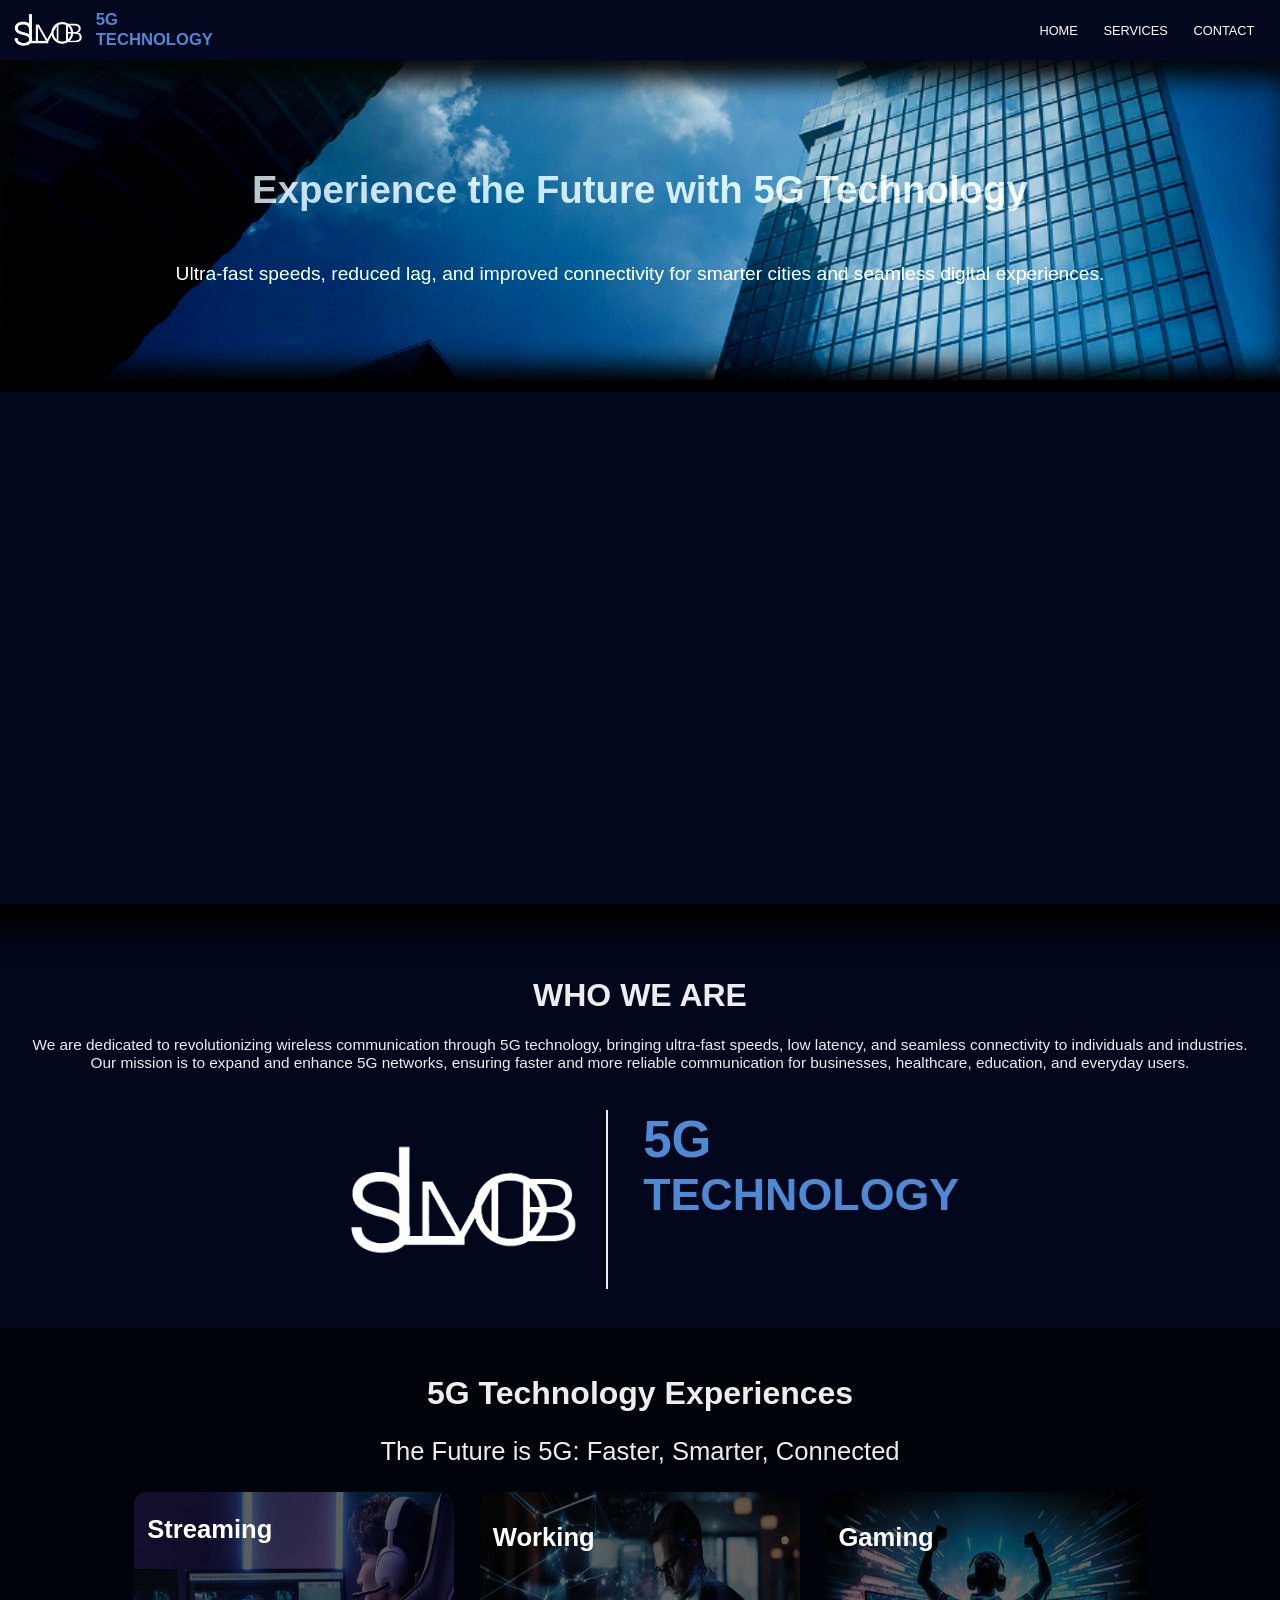
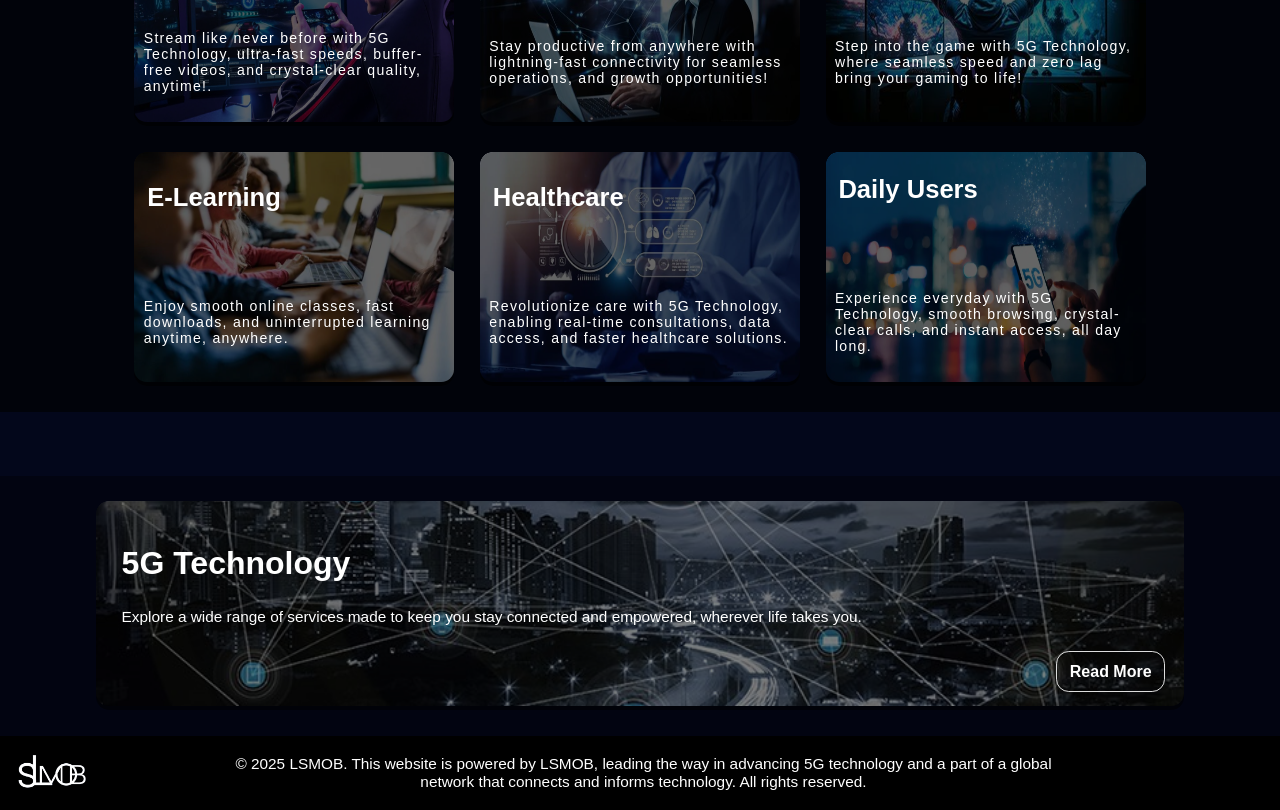
==== commit 80c8f653: "1.55 4/33" ====
--- a/index.html
+++ b/index.html
@@ -12,14 +12,14 @@
     <nav class="navbar">
         <div class="logo">
             <img src="img/Lsmob.png" alt="LSMOB LOGO">
-            <div style="margin-left: 10px;">
+            <div style="margin-left: 1vw;">
                 <strong>5G</strong><br>
                 <span>TECHNOLOGY</span>
             </div>
         </div>
         <ul class="nav-links">
-            <li><a href="index.html">HOME</a></li> |
-            <li><a href="services.html">SERVICES</a></li> |
+            <li><a href="index.html">HOME</a></li> 
+            <li><a href="services.html">SERVICES</a></li>
             <li><a href="#">CONTACT</a></li>
         </ul>
     </nav>
@@ -140,6 +140,8 @@
     </div>
     </div>
 
+   
+
 
     <section class="footer">
 
--- a/style.css
+++ b/style.css
@@ -33,8 +33,6 @@
             color: #4f88d3;
             justify-content: center;
             margin-bottom: 5vw;
-
-
         }
 
         .logo2 strong {
@@ -74,7 +72,7 @@
         }
 
         /*sub header*/
-        
+
         .hero {
             background: url(img/background.png) no-repeat center center;
             background-size: cover;
@@ -83,7 +81,7 @@
             justify-content: center;
             align-items: center;
             text-align: center;
-            height: 50vh;
+            height: 25vw;
             border-bottom: 1vw solid #0b122e;
             border-bottom-width: 1vw;
             filter: brightness(20%);
@@ -96,7 +94,7 @@
         .vid {
             position: relative;
             width: 100%;
-            height: 80vh;
+            height: 40vw;
             overflow: hidden;
             box-shadow: 0vw 0vw 2vw 2vw rgb(0, 0, 0);
 
@@ -114,7 +112,7 @@
 
         }
 
-           /*sub header*/
+        /*sub header*/
 
         .hero h1 {
             font-size: 3vw;
@@ -126,14 +124,12 @@
             color: rgba(255, 255, 255, 0.93);
         }
 
-        
-
         /*who we are*/
 
         .container1 {
             padding: 2vw;
             text-align: center;
-            background: #0c1538d2;
+            background: #03071b;
             color: rgba(255, 255, 255, 0.93);
             margin-top: 2vw;
 
@@ -159,6 +155,7 @@
         .exp h1 {
             font-size: 2.5vw;
         }
+
         .exp p {
             font-size: 2.0vw;
         }
@@ -175,7 +172,6 @@
             display: inline-block;
             overflow: hidden;
             border-radius: 1vw;
-
         }
 
         .image-box img {
@@ -183,8 +179,6 @@
             width: 25vw;
             border-radius: 1vw;
             transition: 0.3s ease;
-
-
         }
 
 
@@ -203,10 +197,6 @@
             font-weight: bold;
             text-align: left;
             justify-content: center;
-
-
-
-
         }
 
 
@@ -214,7 +204,6 @@
             font-size: 2vw;
             font-weight: bold;
             margin-left: 1vw;
-
         }
 
         .overlay .description {
@@ -237,7 +226,6 @@
             margin-top: 5vw;
             position: relative;
             margin-bottom: 0vw;
-
         }
 
         .serv-container {
@@ -246,7 +234,6 @@
             justify-content: center;
             padding-top: 1vw;
             padding-bottom: 1vw;
-
         }
 
         .serv {
@@ -264,8 +251,6 @@
             object-fit: cover;
         }
 
-        
-        
         .overlay1 {
             position: absolute;
             top: 0vw;
@@ -294,8 +279,7 @@
         .overlay1 .descrip {
             font-size: 1.20vw;
             font-weight: normal;
-            
-
+    
         }
 
         .serv:hover .img {
@@ -324,7 +308,7 @@
             color: #000;
         }
 
-            /*footer*/
+        /*footer*/
 
         .footer {
             padding: 0.3vw;
@@ -341,8 +325,6 @@
             height: 3vw;
             padding: 1vw;
             margin-right: 10vw;
-
-
         }
 
         .logo3 p {
@@ -352,8 +334,8 @@
             font-size: 1.2vw;
         }
 
-          /*tech and services*/
-        
+        /*tech and services*/
+
         .triangle-mask {
             position: relative;
             flex-direction: column;
@@ -369,8 +351,6 @@
             border-bottom-width: 1vw;
             filter: contrast(110%);
             filter: brightness(50%);
-
-
         }
 
         .small {
@@ -411,8 +391,6 @@
 
 
         .matters {
-
-
             color: rgba(255, 255, 255, 0.93);
             margin-top: 1vw;
             display: flex;
@@ -433,8 +411,8 @@
             max-width: 45vw;
         }
 
-            /*services*/
-        
+        /*services*/
+
         .services-container {
             display: grid;
             grid-template-columns: repeat(10, 1fr);
@@ -511,7 +489,7 @@
             padding: 0.1vw;
             background-color: #0000009e;
             margin-top: 5vw;
-            margin-bottom: 5vw;
+            margin-bottom: 3vw;
 
         }
 
@@ -520,10 +498,6 @@
             font-size: 3vw;
             font-family: sans-serif;
             text-align: center;
-            
-          
-
-
         }
 
         table {
@@ -533,127 +507,152 @@
             background: #0000009e;
             width: 100%;
             max-width: 75.5vw;
+        }
+
+        table, th, td {
+            border: none;
+        }
+
+        th, td {
+            padding: 1vw 1.5vw;
+        }
+        .prcos {
+            max-width: 75.5vw;
+            margin: 0vw auto;
+            text-align: center;
+            border-left: 0.1vw solid white;
+            border-right: 0.1vw solid white;
+            font-family: sans-serif;
+            padding: 1vw 8vw;
+        }
+            .prcos th {
+                font-size: 3vw;
+            }
+
+            .prco {
+                max-width: 75.5vw;
+                margin: 0vw auto;
+                border-left: 0.1vw solid white;
+                border-right: 0.1vw solid white;
+                font-family: sans-serif;
+                font-size: 1.1vw;
+                padding: 1vw 5vw;
+                border-radius: 3vw;
+                margin-bottom: 3vw;              
+            }
+
+            /* vid */
+
+            .vid-container {
+                    display: flex;
+                    flex-direction: column;
+                    align-items: center;
+                    justify-content: center;
+                    background-color: #0000009e;
+                    padding-left: 1vw;
+                    padding-right: 1vw;
+                    padding-top: 2vw;
+                    padding-bottom: 2vw;
+                    margin-left: 5vw;
+                    margin-right: 5vw;
+                    border-top-right-radius: 2vw;
+                    border-top-left-radius: 2vw;
+                }
+                
+            
+            .vid-title {
+                color: white;
+                font-family: sans-serif;
+                font-size: 1.3vw;
+                border-bottom: 0.1vw solid white;
+                text-align: center;
+                margin-bottom: 2vw;
+            }
+            
+            .vid-source {
+                border: none;
+                width: 70vw;
+                height: 30vw;
+            }
             
             
             
-        }
-        
-        table, th, td {
-            border: none;  
-        }
-
-        th, td {
-            padding: 1vw 1.5vw;
-        } 
-        .prcos {
-            max-width: 75.5vw;
-            margin: 0 auto;
-            text-align: center;
-            border-left: 0.1vw solid white; 
-            border-right: 0.1vw solid white; 
-            font-family: sans-serif;
-            padding: 1vw 8vw;
-           
-            border-top-left-radius: 3vw;
-            border-top-right-radius: 3vw;
-
-            
-            
-            
-        }
-        .prcos th {
-            font-size: 3vw;
-        }
-        
-        .prco {
-            max-width: 75.5vw;
-            margin: 0vw auto; 
-            border-left: 0.1vw solid white; 
-            border-right: 0.1vw solid white;
-            font-family: sans-serif;
-            font-size: 1.1vw; 
-            padding: 1vw 5vw;
-            border-bottom-left-radius: 3vw;
-            border-bottom-right-radius: 3vw;
-            margin-bottom: 5vw;
-        }
-        
-        /* rural and urban place */
-        
-        .places {
-            background-color: #0000009e;
-            color: white;
-            padding: 2vw;
-            text-align: center;
-        }
-
-        .title {
-            font-size: 1.5vw;
-            letter-spacing: auto;
-            font-weight: bold;
-            margin-bottom: 3vw;
-        }
-
-        .content-wrapper {
-            display: flex;
-            justify-content: center;
-            align-items: center;
-            gap: 2vw;
-            transition: all 0.3s ease;
-        }
-
-        .place {
-            background-color: white;
-            color: #27375C;
-            border-radius: 2vw;
-            padding: 1vw;
-            width: 43vw;
-            transition: all 0.3s ease;
-        }
-
-        .place img {
-            width: 100%;
-            height: 20vw;
-            object-fit: cover;
-            border-radius: 1vw;
-        }
-
-        
-        .card-title {
-            font-weight: bold;
-            margin-top: 1vw;
-            margin-bottom: 1vw;
-            font-size: 1.5vw;
-            
-        }
-
-        .description {
-            font-size: 1.1vw;
-            letter-spacing: 0.1vw;
-        }
-
-        .arrows {
-            font-size: 5vw;
-            cursor: pointer;
-            margin: 0 5vw;
-        }
-
-        .arrows button {
-            background: none;
-            border: none;
-            color: white;
-            font-size: 3vw;
-            cursor: pointer;
-            padding: 1vw;
-            transition: transform 0.2s ease;
-        }
-
-        .arrows button:hover {
-            transform: scale(1.2);
-            color: #5da3ff;
-        }
-
-
-        .hidden {
-            display: none;
-        }+
+            /* rural and urban place */
+
+            .places {
+                background-color: #0000009e;
+                color: white;
+                padding: 2vw;
+                text-align: center;
+            }
+
+            .title {
+                font-size: 1.5vw;
+                letter-spacing: auto;
+                font-weight: bold;
+                margin-bottom: 3vw;
+            }
+
+            .content-wrapper {
+                display: flex;
+                justify-content: center;
+                align-items: center;
+                gap: 2vw;
+                transition: all 0.3s ease;
+            }
+
+            .place {
+                background-color: white;
+                color: #27375C;
+                border-radius: 2vw;
+                padding: 1vw;
+                width: 43vw;
+                transition: all 0.3s ease;
+            }
+
+            .place img {
+                width: 100%;
+                height: 20vw;
+                object-fit: cover;
+                border-radius: 1vw;
+            }
+
+
+            .card-title {
+                font-weight: bold;
+                margin-top: 1vw;
+                margin-bottom: 1vw;
+                font-size: 1.5vw;
+
+            }
+
+            .description {
+                font-size: 1.1vw;
+                letter-spacing: 0.1vw;
+            }
+
+            .arrows {
+                font-size: 5vw;
+                cursor: pointer;
+                margin: 0vw 5vw;
+            }
+
+            .arrows button {
+                background: none;
+                border: none;
+                color: white;
+                font-size: 3vw;
+                cursor: pointer;
+                padding: 1vw;
+                transition: transform 0.2s ease;
+            }
+
+            .arrows button:hover {
+                transform: scale(1.2);
+                color: #5da3ff;
+            }
+
+            .hidden {
+                display: none;
+            }
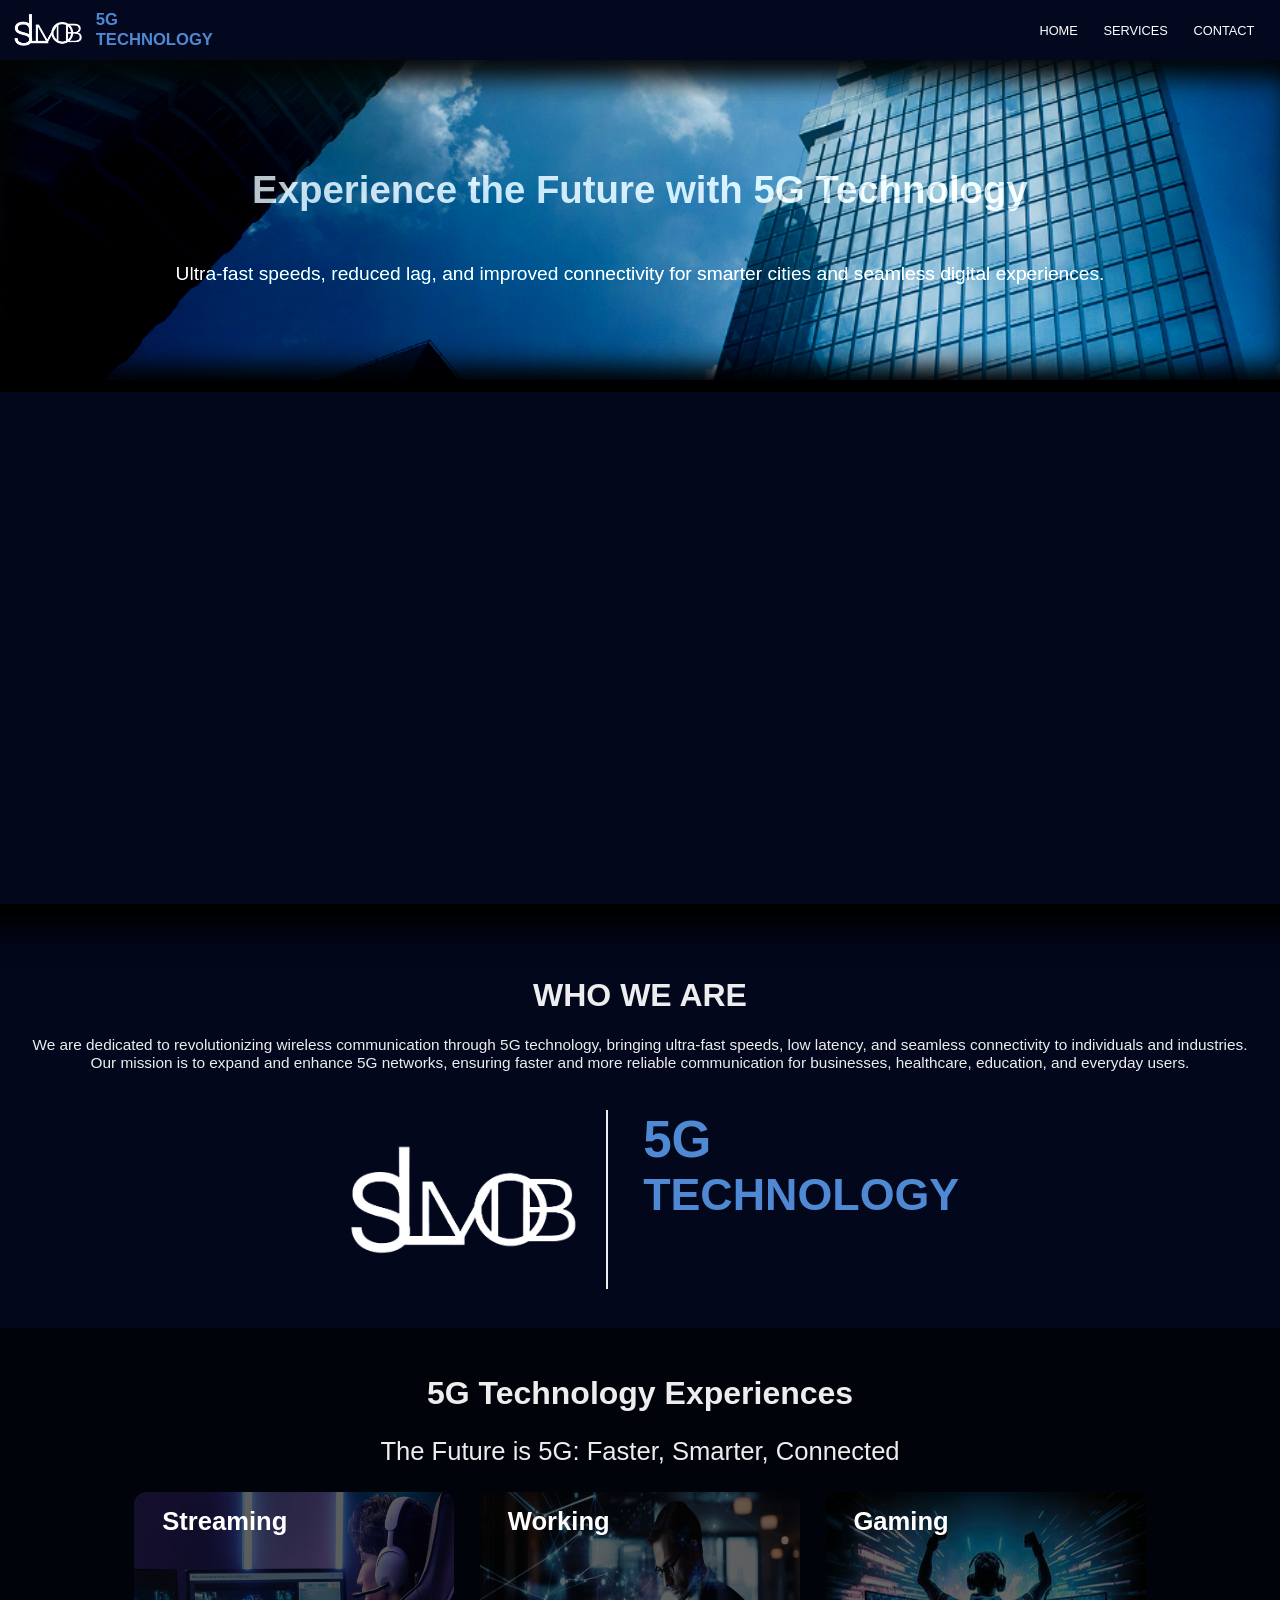
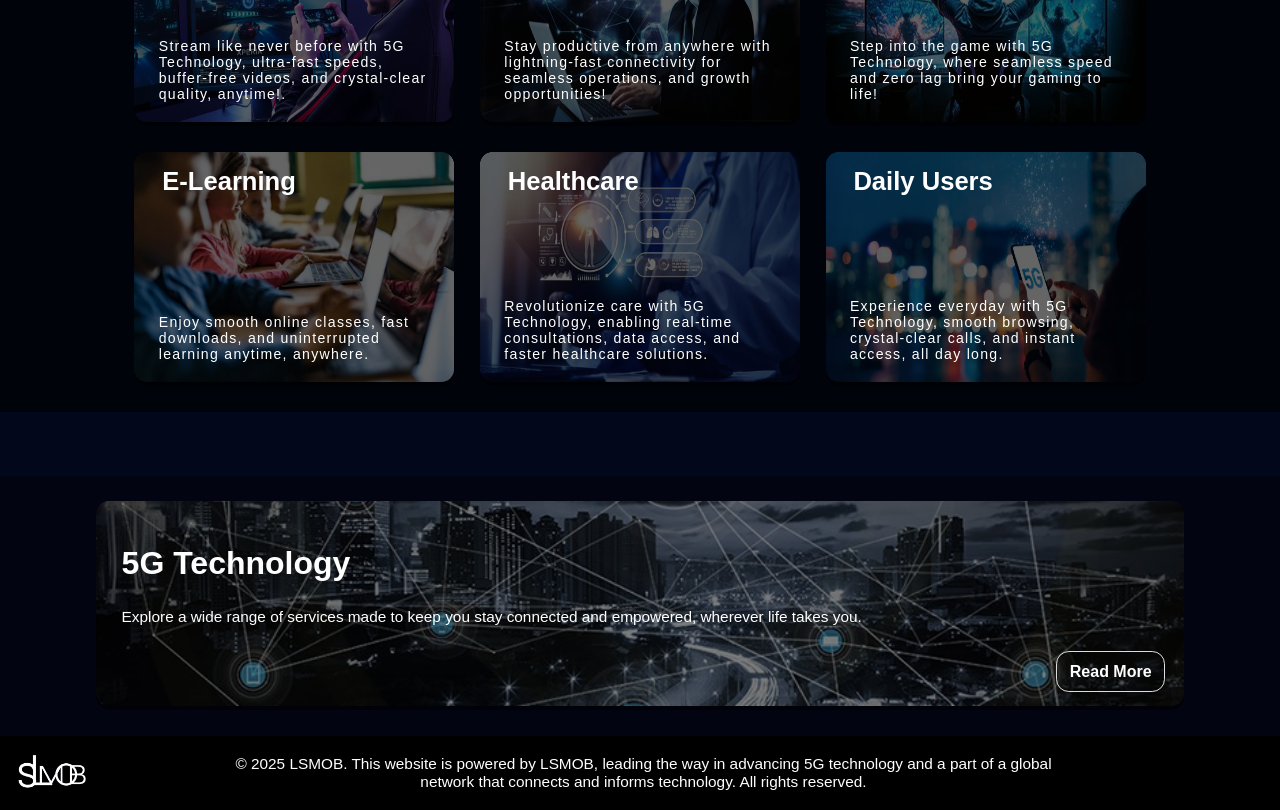
==== commit cd4a7223: "3 28am" ====
--- a/index.html
+++ b/index.html
@@ -20,7 +20,7 @@
         <ul class="nav-links">
             <li><a href="index.html">HOME</a></li> 
             <li><a href="services.html">SERVICES</a></li>
-            <li><a href="#">CONTACT</a></li>
+            <li><a href="contact.html">CONTACT</a></li>
         </ul>
     </nav>
 
--- a/style.css
+++ b/style.css
@@ -655,4 +655,149 @@
 
             .hidden {
                 display: none;
-            }+            }
+
+
+              /* Title inside the container */
+              .services-wrapper h1 {
+              text-align: center;
+               font-size: 28px;
+               color: whitesmoke;
+               background: rgba(0, 0, 0, 0.6);
+               padding: 20px;
+               margin-bottom: 0vw;
+               
+               
+             }
+            
+              /* arrow */
+              .services-wrapper {
+                position: relative;
+              }
+              /* arrow */
+
+          
+              /* container */
+              .services-container {
+                display: flex;
+                flex-wrap: wrap;
+                justify-content: center;
+                gap: 20px;
+                padding: 10px;
+                box-sizing: border-box;
+              }
+               
+              /* container */
+          
+              /* card */
+              .services-card {
+                position: relative;
+                width: 300px;
+                height: 200px;
+                border-radius: 15px;
+                transition: transform 0.5s;
+              }
+              /* card */
+
+
+             /* hover overlay effet */
+              .services-card:hover {
+                transform: scale(1.05);
+              }
+              /* hover overlay effet */
+          
+              /* img */
+              .services-card img {
+                width: 100%;
+                height: 100%;
+                object-fit: cover;
+                display: block;
+              }
+              /* img */
+          
+
+              /* overlay in services */
+              .overlay {
+                position: absolute;
+                top: 0;
+                left: 0;
+                width: 100%;
+                height: 100%;
+                background: rgba(0, 0, 0, 0.6);
+                display: flex;
+                flex-direction: column;
+                justify-content: space-between;
+                padding: 15px;
+                box-sizing: border-box;
+              }
+              /* overlay in services */
+          
+              /* overlay title */
+              .overlay h2 {
+                font-size: 20px;
+                margin: 0;
+              }
+              /* overlay title */
+          
+
+              /* button */
+              .read-more {
+                background-color: #28a745;
+                border: none;
+                padding: 10px 15px;
+                color: white;
+                cursor: pointer;
+                font-weight: bold;
+                border-radius: 5px;
+                align-self: flex-start;
+              }
+              /* button */
+          
+
+              /* navigation arrow */
+              .arrow {
+                position: absolute;
+                top: 0;
+                bottom: 0;
+                width: 50px;
+                background: rgba(0, 0, 0, 0.5);
+                color: white;
+                font-size: 30px;
+                display: flex;
+                align-items: center;
+                justify-content: center;
+                cursor: pointer;
+                z-index: 2;
+              }
+              /* navigation arrow */
+          
+              .arrow-left {
+                left: 0;
+              }
+          
+              .arrow-right {
+                right: 0;
+              }
+          
+              .modal {
+                display: none;
+                position: fixed;
+                top: 0;
+                left: 0;
+                width: 100%;
+                height: 100%;
+                background-color: rgba(0, 0, 0, 0.8);
+                justify-content: center;
+                align-items: center;
+                z-index: 3;
+              }
+
+              /* modal content */
+              .modal-content {
+                background-color: rgba(255, 255, 255, 0.1);
+                color: white;
+                padding: 20px;
+                border-radius: 10px;
+                max-width: 600px;
+              }
+              /* modal content */
